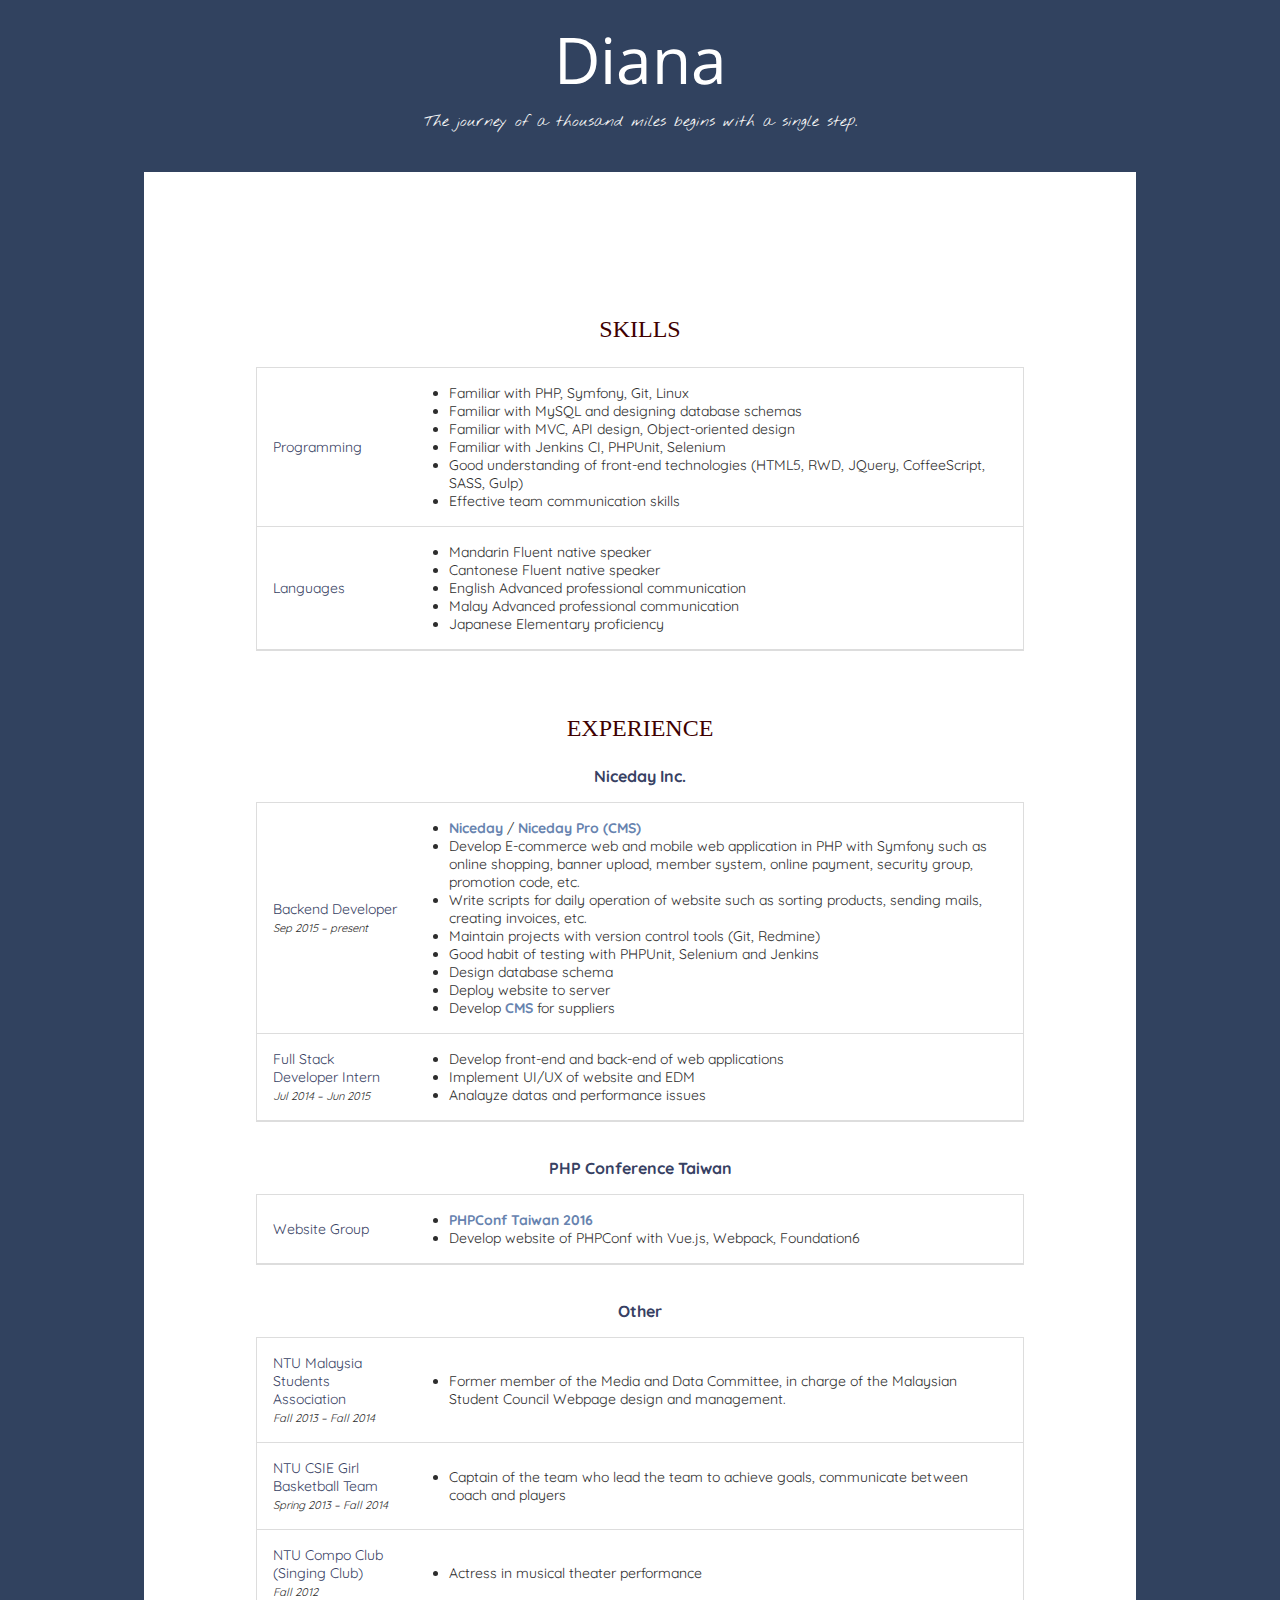
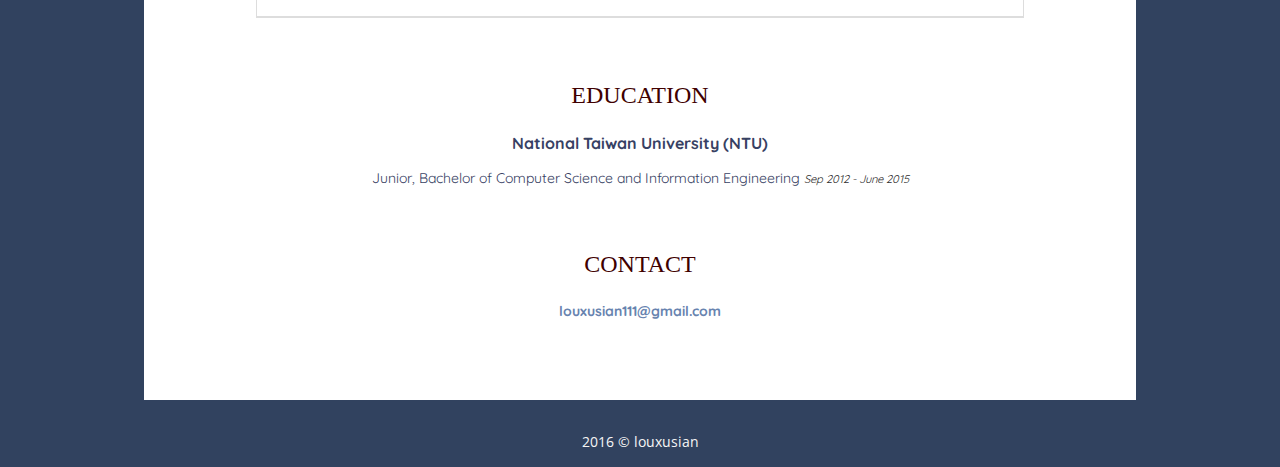
==== about/index.html @ 59efb2ef "Site updated: 2016-07-27 15:39:29" ====
<!DOCTYPE html>
<html>
<head>
  <meta charset="utf-8">
  
  <title>louxusian</title>
  <meta name="viewport" content="width=device-width, initial-scale=1, maximum-scale=1">
  <meta property="og:type" content="website">
<meta property="og:title" content="louxusian">
<meta property="og:url" content="http://louxusian.github.io/about/index.html">
<meta property="og:site_name" content="louxusian">
<meta property="og:updated_time" content="2016-07-18T09:10:43.000Z">
<meta name="twitter:card" content="summary">
<meta name="twitter:title" content="louxusian">
  
    <link rel="alternate" href="/atom.xml" title="louxusian" type="application/atom+xml">
  
  
    <link rel="icon" href="/favicon.png">
  
  
    <link href="//fonts.googleapis.com/css?family=Source+Code+Pro|Quicksand" rel="stylesheet" type="text/css">
  
  <link rel="stylesheet" href="/css/style.css">
  

</head>

<body>
    
        <div id="about">
    <link href="https://fonts.googleapis.com/css?family=Open+Sans+Condensed:300|Quicksand|Nothing+You+Could+Do" rel="stylesheet" type="text/css">
    <div class="header"><a href="/">Diana</a> <span>The journey of a thousand miles begins with a single step.</span></div>
    <div class="content">
        <div class="brief block">
    <div class="title"></div>
    <div class="content">
        <!--<p>-->
            <!--Hi I'm Diana, a web developer with 2 years <br/>experience of developing web application including back-end, front-end, and mobile web.-->
        <!--</p>-->
    </div>
</div>
        <div class="skills block">
    <div class="title">SKILLS</div>
    <div class="content">
        <table>
            <tbody>
            <tr>
                <td class="small-title">Programming</td>
                <td>
                    <ul>
                        <li>Familiar with PHP, Symfony, Git, Linux</li>
                        <li>Familiar with MySQL and designing database schemas</li>
                        <li>Familiar with MVC, API design, Object-oriented design</li>
                        <li>Familiar with Jenkins CI, PHPUnit, Selenium</li>
                        <li>Good understanding of front-end technologies (HTML5, RWD, JQuery, CoffeeScript, SASS, Gulp)</li>
                        <li>Effective team communication skills</li>
                    </ul>
                </td>
            </tr>
            <tr>
                <td class="small-title">Languages</td>
                <td>
                    <ul>
                        <li>Mandarin Fluent native speaker</li>
                        <li>Cantonese Fluent native speaker</li>
                        <li>English Advanced professional communication</li>
                        <li>Malay Advanced professional communication</li>
                        <li>Japanese Elementary proficiency</li>
                    </ul>
                </td>
            </tr>
            </tbody>
        </table>
    </div>
</div>
        <div class="experience block">
    <div class="title">EXPERIENCE</div>
    <div class="content">
        <h3>Niceday Inc.</h3>
        <table>
            <tbody>
            <tr>
                <td class="small-title">Backend Developer <span class="date">Sep 2015 – present</span></td>
                <td>
                    <ul>
                        <li><a href="https://play.niceday.tw" target="_blank">Niceday</a> / <a href="https://cms.niceday.tw" target="_blank">Niceday Pro (CMS)</a></li>
                        <li>Develop E-commerce web and mobile web application in PHP with Symfony such as online shopping, banner upload, member system, online payment, security group, promotion code, etc.</li>
                        <li>Write scripts for daily operation of website such as sorting products, sending mails, creating invoices, etc.</li>
                        <li>Maintain projects with version control tools (Git, Redmine)</li>
                        <li>Good habit of testing with PHPUnit, Selenium and Jenkins</li>
                        <li>Design database schema</li>
                        <li>Deploy website to server</li>
                        <li>Develop <a href="https://cms.niceday.tw" target="_blank">CMS</a> for suppliers</li>
                    </ul>
                </td>
            </tr>
            <tr>
                <td class="small-title">Full Stack Developer Intern <span class="date">Jul 2014 – Jun 2015</span></td>
                <td>
                    <ul>
                        <li>Develop front-end and back-end of web applications</li>
                        <li>Implement UI/UX of website and EDM</li>
                        <li>Analayze datas and performance issues</li>
                    </ul>
                </td>
            </tr>
            </tbody>
        </table>
        <br/><br/>

        <h3>PHP Conference Taiwan</h3>
        <table>
            <tbody>
            <tr>
                <td class="small-title">Website Group</td>
                <td>
                    <ul>
                        <li><a href="http://http://2016.phpconf.tw/" target="_blank">PHPConf Taiwan 2016</a></li>
                        <li>Develop website of PHPConf with Vue.js, Webpack, Foundation6</li>
                    </ul>
                </td>
            </tr>
            </tbody>
        </table>
        <br/><br/>

        <h3>Other</h3>
        <table>
            <tbody>
            <tr>
                <td class="small-title">NTU Malaysia Students Association <br/><span class="date">Fall 2013 – Fall 2014</span></td>
                <td>
                    <ul>
                        <li>Former member of the Media and Data Committee, in charge of the Malaysian Student Council Webpage design and management.</li>
                    </ul>
                </td>
            </tr>
            <tr>
                <td class="small-title">NTU CSIE Girl Basketball Team <br/><span class="date">Spring 2013 – Fall 2014</span></td>
                <td>
                    <ul>
                        <li>Captain of the team who lead the team to achieve goals, communicate between coach and players</li>
                    </ul>
                </td>
            </tr>
            <tr>
                <td class="small-title">NTU Compo Club (Singing Club) <br/><span class="date">Fall 2012</span></td>
                <td>
                    <ul>
                        <li>Actress in musical theater performance</li>
                    </ul>
                </td>
            </tr>
            </tbody>
        </table>

    </div>
</div>
        <div class="education block">
    <div class="title">EDUCATION</div>
    <div class="content">
        <h3>National Taiwan University (NTU)</h3>
        <p>Junior, Bachelor of Computer Science and Information Engineering <span class="date">Sep 2012 - June 2015</span></p>
    </div>
</div>
        <div class="contact block">
    <div class="title">CONTACT</div>
    <div class="content">
        <p>
            <a href="mailto:louxusian111@gmail.com?Subject=Hello%20Diana" target="_top">louxusian111@gmail.com</a>
            <!--/-->
            <!--<a href="https://github.com/louxusian" target="_blank">GitHub</a>-->
        </p>
    </div>
</div>
    </div>
    <div class="footer">
        <div class="copyright">2016 © louxusian</div>
    </div>
</div>
    
</body>
</html>
---- css/style.css ----
body {
  width: 100%;
}
body:before,
body:after {
  content: "";
  display: table;
}
body:after {
  clear: both;
}
html,
body,
div,
span,
applet,
object,
iframe,
h1,
h2,
h3,
h4,
h5,
h6,
p,
blockquote,
pre,
a,
abbr,
acronym,
address,
big,
cite,
code,
del,
dfn,
em,
img,
ins,
kbd,
q,
s,
samp,
small,
strike,
strong,
sub,
sup,
tt,
var,
dl,
dt,
dd,
ol,
ul,
li,
fieldset,
form,
label,
legend,
table,
caption,
tbody,
tfoot,
thead,
tr,
th,
td {
  margin: 0;
  padding: 0;
  border: 0;
  outline: 0;
  font-weight: inherit;
  font-style: inherit;
  font-family: inherit;
  font-size: 100%;
  vertical-align: baseline;
}
body {
  line-height: 1;
  color: #000;
  background: #fff;
}
ol,
ul {
  list-style: none;
}
table {
  border-collapse: separate;
  border-spacing: 0;
  vertical-align: middle;
}
caption,
th,
td {
  text-align: left;
  font-weight: normal;
  vertical-align: middle;
}
a img {
  border: none;
}
input,
button {
  margin: 0;
  padding: 0;
}
input::-moz-focus-inner,
button::-moz-focus-inner {
  border: 0;
  padding: 0;
}
@font-face {
  font-family: FontAwesome;
  font-style: normal;
  font-weight: normal;
  src: url("fonts/fontawesome-webfont.eot?v=#4.0.3");
  src: url("fonts/fontawesome-webfont.eot?#iefix&v=#4.0.3") format("embedded-opentype"), url("fonts/fontawesome-webfont.woff?v=#4.0.3") format("woff"), url("fonts/fontawesome-webfont.ttf?v=#4.0.3") format("truetype"), url("fonts/fontawesome-webfont.svg#fontawesomeregular?v=#4.0.3") format("svg");
}
html,
body,
#container {
  height: 100%;
}
body {
  background: #fbfbfb;
  font: 14px "Quicksand", "Helvetica Neue", Helvetica, Arial, sans-serif;
  -webkit-text-size-adjust: 100%;
}
.outer {
  max-width: 550px;
  margin: 0 auto;
  padding: 0 20px;
}
.outer:before,
.outer:after {
  content: "";
  display: table;
}
.outer:after {
  clear: both;
}
.inner {
  display: inline;
  float: left;
  width: 97.77777777777777%;
  margin: 0 1.111111111111111%;
}
.left,
.alignleft {
  float: left;
}
.right,
.alignright {
  float: right;
}
.clear {
  clear: both;
}
#container {
  position: relative;
}
.mobile-nav-on {
  overflow: hidden;
}
#wrap {
  height: 100%;
  width: 100%;
  position: absolute;
  top: 0;
  left: 0;
  -webkit-transition: 0.2s ease-out;
  -moz-transition: 0.2s ease-out;
  -ms-transition: 0.2s ease-out;
  transition: 0.2s ease-out;
  z-index: 1;
  background: #fbfbfb;
}
.mobile-nav-on #wrap {
  left: 280px;
}
.article-date,
.article-category-link,
.archive-year {
  text-decoration: none;
  text-transform: uppercase;
  letter-spacing: 2px;
  color: #999;
  margin-bottom: 1em;
  margin-left: 5px;
  line-height: 1em;
  text-shadow: 0 1px #fff;
  font-weight: bold;
}
.article-inner,
.archive-article-inner {
  background: #fff;
  border: 1px solid #ddd;
  -webkit-border-radius: 3px;
  border-radius: 3px;
}
.article-entry h1,
.widget h1 {
  font-size: 2em;
}
.article-entry h2,
.widget h2 {
  font-size: 1.5em;
}
.article-entry h3,
.widget h3 {
  font-size: 1.3em;
}
.article-entry h4,
.widget h4 {
  font-size: 1.2em;
}
.article-entry h5,
.widget h5 {
  font-size: 1em;
}
.article-entry h6,
.widget h6 {
  font-size: 0.8em;
  color: #999;
}
.article-entry hr,
.widget hr {
  border: 1px dashed #ddd;
}
.article-entry strong,
.widget strong {
  font-weight: bold;
}
.article-entry em,
.widget em,
.article-entry cite,
.widget cite {
  font-style: italic;
}
.article-entry sup,
.widget sup,
.article-entry sub,
.widget sub {
  font-size: 0.75em;
  line-height: 0;
  position: relative;
  vertical-align: baseline;
}
.article-entry sup,
.widget sup {
  top: -0.5em;
}
.article-entry sub,
.widget sub {
  bottom: -0.2em;
}
.article-entry small,
.widget small {
  font-size: 0.85em;
}
.article-entry acronym,
.widget acronym,
.article-entry abbr,
.widget abbr {
  border-bottom: 1px dotted;
}
.article-entry ul,
.widget ul,
.article-entry ol,
.widget ol,
.article-entry dl,
.widget dl {
  margin: 0 20px;
  line-height: 1.6em;
}
.article-entry ul ul,
.widget ul ul,
.article-entry ol ul,
.widget ol ul,
.article-entry ul ol,
.widget ul ol,
.article-entry ol ol,
.widget ol ol {
  margin-top: 0;
  margin-bottom: 0;
}
.article-entry ul,
.widget ul {
  list-style: disc;
}
.article-entry ol,
.widget ol {
  list-style: decimal;
}
.article-entry dt,
.widget dt {
  font-weight: bold;
}
#header {
  height: 300px;
  position: relative;
  border-bottom: 1px solid #ddd;
}
#header:before,
#header:after {
  content: "";
  position: absolute;
  left: 0;
  right: 0;
  height: 40px;
}
#header:before {
  top: 0;
  background: -webkit-linear-gradient(rgba(0,0,0,0.2), transparent);
  background: -moz-linear-gradient(rgba(0,0,0,0.2), transparent);
  background: -ms-linear-gradient(rgba(0,0,0,0.2), transparent);
  background: linear-gradient(rgba(0,0,0,0.2), transparent);
}
#header:after {
  bottom: 0;
  background: -webkit-linear-gradient(transparent, rgba(0,0,0,0.2));
  background: -moz-linear-gradient(transparent, rgba(0,0,0,0.2));
  background: -ms-linear-gradient(transparent, rgba(0,0,0,0.2));
  background: linear-gradient(transparent, rgba(0,0,0,0.2));
}
#header-outer {
  max-width: 100%;
  height: 100%;
  position: relative;
}
#header-inner {
  position: relative;
  overflow: hidden;
}
#banner {
  position: absolute;
  top: 0;
  left: 0;
  width: 100%;
  height: 100%;
  background: url("images/banner.jpg") center #000;
  -webkit-background-size: cover;
  -moz-background-size: cover;
  background-size: cover;
  z-index: -1;
  opacity: 0.8;
}
#header-title {
  text-align: center;
  height: 30px;
  position: absolute;
  top: 50%;
  left: 0;
  margin-top: -15px;
}
#logo,
#subtitle {
  text-decoration: none;
  color: #fff;
  font-weight: 300;
  text-shadow: 0 1px 4px rgba(0,0,0,0.3);
}
#logo {
  font-size: 30px;
  line-height: 15px;
  letter-spacing: 14px;
  font-weight: 100;
}
#subtitle {
  font-size: 16px;
  line-height: 16px;
  letter-spacing: 1px;
}
#subtitle-wrap {
  margin-top: 16px;
}
#main-nav {
  float: left;
  margin-left: -15px;
}
.nav-icon,
.main-nav-link {
  float: left;
  color: #fff;
  opacity: 0.6;
  text-decoration: none;
  text-shadow: 0 1px rgba(0,0,0,0.2);
  -webkit-transition: opacity 0.2s;
  -moz-transition: opacity 0.2s;
  -ms-transition: opacity 0.2s;
  transition: opacity 0.2s;
  display: block;
  padding: 20px 15px;
}
.nav-icon:hover,
.main-nav-link:hover {
  opacity: 1;
}
.nav-icon {
  font-family: FontAwesome;
  text-align: center;
  font-size: 14px;
  width: 14px;
  height: 14px;
  padding: 20px 15px;
  position: relative;
  cursor: pointer;
}
.main-nav-link {
  font-weight: 300;
  letter-spacing: 1px;
}
@media screen and (max-width: 479px) {
  .main-nav-link {
    display: none;
  }
}
#main-nav-toggle {
  display: none;
}
#main-nav-toggle:before {
  content: "\f0c9";
}
@media screen and (max-width: 479px) {
  #main-nav-toggle {
    display: block;
  }
}
#sub-nav {
  float: right;
  margin-right: -15px;
}
#nav-rss-link:before {
  content: "\f09e";
}
#nav-search-btn:before {
  content: "\f002";
}
#search-form-wrap {
  position: absolute;
  top: 15px;
  width: 150px;
  height: 30px;
  right: -150px;
  opacity: 0;
  -webkit-transition: 0.2s ease-out;
  -moz-transition: 0.2s ease-out;
  -ms-transition: 0.2s ease-out;
  transition: 0.2s ease-out;
}
#search-form-wrap.on {
  opacity: 1;
  right: 0;
}
@media screen and (max-width: 479px) {
  #search-form-wrap {
    width: 100%;
    right: -100%;
  }
}
.search-form {
  position: absolute;
  top: 0;
  left: 0;
  right: 0;
  background: #fff;
  padding: 5px 15px;
  -webkit-border-radius: 15px;
  border-radius: 15px;
  -webkit-box-shadow: 0 0 10px rgba(0,0,0,0.3);
  box-shadow: 0 0 10px rgba(0,0,0,0.3);
}
.search-form-input {
  border: none;
  background: none;
  color: #555;
  width: 100%;
  font: 13px "Quicksand", "Helvetica Neue", Helvetica, Arial, sans-serif;
  outline: none;
}
.search-form-input::-webkit-search-results-decoration,
.search-form-input::-webkit-search-cancel-button {
  -webkit-appearance: none;
}
.search-form-submit {
  position: absolute;
  top: 50%;
  right: 10px;
  margin-top: -7px;
  font: 13px FontAwesome;
  border: none;
  background: none;
  color: #bbb;
  cursor: pointer;
}
.search-form-submit:hover,
.search-form-submit:focus {
  color: #777;
}
.article {
  margin: 50px 0;
}
.article-inner {
  overflow: hidden;
}
.article-meta:before,
.article-meta:after {
  content: "";
  display: table;
}
.article-meta:after {
  clear: both;
}
.article-date {
  float: left;
}
.article-category {
  float: left;
  line-height: 1em;
  color: #ccc;
  text-shadow: 0 1px #fff;
  margin-left: 8px;
}
.article-category:before {
  content: "\2022";
}
.article-category-link {
  margin: 0 12px 1em;
}
.article-header {
  padding: 20px 20px 0;
}
.article-title {
  text-decoration: none;
  font-size: 2em;
  font-weight: bold;
  color: #555;
  line-height: 1.1em;
  -webkit-transition: color 0.2s;
  -moz-transition: color 0.2s;
  -ms-transition: color 0.2s;
  transition: color 0.2s;
}
a.article-title:hover {
  color: #81b7cc;
}
.article-entry {
  color: #555;
  padding: 0 20px;
}
.article-entry:before,
.article-entry:after {
  content: "";
  display: table;
}
.article-entry:after {
  clear: both;
}
.article-entry p,
.article-entry table {
  line-height: 1.6em;
  margin: 1.6em 0;
}
.article-entry h1,
.article-entry h2,
.article-entry h3,
.article-entry h4,
.article-entry h5,
.article-entry h6 {
  font-weight: bold;
}
.article-entry h1,
.article-entry h2,
.article-entry h3,
.article-entry h4,
.article-entry h5,
.article-entry h6 {
  line-height: 1.1em;
  margin: 1.1em 0;
}
.article-entry a {
  color: #81b7cc;
  text-decoration: none;
}
.article-entry a:hover {
  text-decoration: underline;
}
.article-entry ul,
.article-entry ol,
.article-entry dl {
  margin-top: 1.6em;
  margin-bottom: 1.6em;
}
.article-entry img,
.article-entry video {
  width: 100%;
  height: auto;
  display: block;
  margin: auto;
  padding-top: 1rem;
}
.article-entry iframe {
  border: none;
}
.article-entry table {
  width: 100%;
  border-collapse: collapse;
  border-spacing: 0;
}
.article-entry th {
  font-weight: bold;
  border-bottom: 3px solid #ddd;
  padding-bottom: 0.5em;
}
.article-entry td {
  border-bottom: 1px solid #ddd;
  padding: 10px 0;
}
.article-entry blockquote {
  font-family: Georgia, "Times New Roman", serif;
  font-size: 1.4em;
  margin: 1.6em 20px;
  text-align: center;
}
.article-entry blockquote footer {
  font-size: 14px;
  margin: 1.6em 0;
  font-family: "Quicksand", "Helvetica Neue", Helvetica, Arial, sans-serif;
}
.article-entry blockquote footer cite:before {
  content: "—";
  padding: 0 0.5em;
}
.article-entry .pullquote {
  text-align: left;
  width: 45%;
  margin: 0;
}
.article-entry .pullquote.left {
  margin-left: 0.5em;
  margin-right: 1em;
}
.article-entry .pullquote.right {
  margin-right: 0.5em;
  margin-left: 1em;
}
.article-entry .caption {
  color: #999;
  display: block;
  font-size: 0.9em;
  margin-top: 0.5em;
  position: relative;
  text-align: center;
}
.article-entry .video-container {
  position: relative;
  padding-top: 56.25%;
  height: 0;
  overflow: hidden;
}
.article-entry .video-container iframe,
.article-entry .video-container object,
.article-entry .video-container embed {
  position: absolute;
  top: 0;
  left: 0;
  width: 100%;
  height: 100%;
  margin-top: 0;
}
.article-more-link a {
  font-size: 0.8em;
  display: inline-block;
  line-height: 1em;
  padding: 4px 8px;
  -webkit-border-radius: 15px;
  border-radius: 15px;
  background: #fbfbfb;
  color: #999;
  text-shadow: 0 1px #fff;
  text-decoration: none;
}
.article-more-link a:hover {
  background: #81b7cc;
  color: #fff;
  text-decoration: none;
  text-shadow: 0 1px #529cb9;
}
.article-footer {
  font-size: 0.85em;
  line-height: 1.6em;
  border-top: 1px solid #ddd;
  padding-top: 1.6em;
  margin: 0 20px 20px;
}
.article-footer:before,
.article-footer:after {
  content: "";
  display: table;
}
.article-footer:after {
  clear: both;
}
.article-footer a {
  color: #999;
  text-decoration: none;
}
.article-footer a:hover {
  color: #555;
}
.article-tag-list-item {
  float: left;
  margin-right: 10px;
}
.article-tag-list-link:before {
  content: "#";
}
.article-comment-link {
  float: right;
}
.article-comment-link:before {
  content: "\f075";
  font-family: FontAwesome;
  padding-right: 8px;
}
.article-share-link {
  cursor: pointer;
  float: right;
  margin-left: 20px;
}
.article-share-link:before {
  content: "\f064";
  font-family: FontAwesome;
  padding-right: 6px;
}
#article-nav {
  position: relative;
}
#article-nav:before,
#article-nav:after {
  content: "";
  display: table;
}
#article-nav:after {
  clear: both;
}
@media screen and (min-width: 768px) {
  #article-nav {
    margin: 50px 0;
  }
  #article-nav:before {
    width: 8px;
    height: 8px;
    position: absolute;
    top: 50%;
    left: 50%;
    margin-top: -4px;
    margin-left: -4px;
    content: "";
    -webkit-border-radius: 50%;
    border-radius: 50%;
    background: #ddd;
    -webkit-box-shadow: 0 1px 2px #fff;
    box-shadow: 0 1px 2px #fff;
  }
}
.article-nav-link-wrap {
  text-decoration: none;
  text-shadow: 0 1px #fff;
  color: #999;
  -webkit-box-sizing: border-box;
  -moz-box-sizing: border-box;
  box-sizing: border-box;
  margin-top: 50px;
  text-align: center;
  display: block;
}
.article-nav-link-wrap:hover {
  color: #555;
}
@media screen and (min-width: 768px) {
  .article-nav-link-wrap {
    width: 50%;
    margin-top: 0;
  }
}
@media screen and (min-width: 768px) {
  #article-nav-newer {
    float: left;
    text-align: right;
    padding-right: 20px;
  }
}
@media screen and (min-width: 768px) {
  #article-nav-older {
    float: right;
    text-align: left;
    padding-left: 20px;
  }
}
.article-nav-caption {
  text-transform: uppercase;
  letter-spacing: 2px;
  color: #ddd;
  line-height: 1em;
  font-weight: bold;
}
#article-nav-newer .article-nav-caption {
  margin-right: -2px;
}
.article-nav-title {
  font-size: 0.85em;
  line-height: 1.6em;
  margin-top: 0.5em;
}
.article-share-box {
  position: absolute;
  display: none;
  background: #fff;
  -webkit-box-shadow: 1px 2px 10px rgba(0,0,0,0.2);
  box-shadow: 1px 2px 10px rgba(0,0,0,0.2);
  -webkit-border-radius: 3px;
  border-radius: 3px;
  margin-left: -145px;
  overflow: hidden;
  z-index: 1;
}
.article-share-box.on {
  display: block;
}
.article-share-input {
  width: 100%;
  background: none;
  -webkit-box-sizing: border-box;
  -moz-box-sizing: border-box;
  box-sizing: border-box;
  font: 14px "Quicksand", "Helvetica Neue", Helvetica, Arial, sans-serif;
  padding: 0 15px;
  color: #555;
  outline: none;
  border: 1px solid #ddd;
  -webkit-border-radius: 3px 3px 0 0;
  border-radius: 3px 3px 0 0;
  height: 36px;
  line-height: 36px;
}
.article-share-links {
  background: #fbfbfb;
}
.article-share-links:before,
.article-share-links:after {
  content: "";
  display: table;
}
.article-share-links:after {
  clear: both;
}
.article-share-twitter,
.article-share-facebook,
.article-share-pinterest,
.article-share-google {
  width: 50px;
  height: 36px;
  display: block;
  float: left;
  position: relative;
  color: #999;
  text-shadow: 0 1px #fff;
}
.article-share-twitter:before,
.article-share-facebook:before,
.article-share-pinterest:before,
.article-share-google:before {
  font-size: 20px;
  font-family: FontAwesome;
  width: 20px;
  height: 20px;
  position: absolute;
  top: 50%;
  left: 50%;
  margin-top: -10px;
  margin-left: -10px;
  text-align: center;
}
.article-share-twitter:hover,
.article-share-facebook:hover,
.article-share-pinterest:hover,
.article-share-google:hover {
  color: #fff;
}
.article-share-twitter:before {
  content: "\f099";
}
.article-share-twitter:hover {
  background: #00aced;
  text-shadow: 0 1px #008abe;
}
.article-share-facebook:before {
  content: "\f09a";
}
.article-share-facebook:hover {
  background: #3b5998;
  text-shadow: 0 1px #2f477a;
}
.article-share-pinterest:before {
  content: "\f0d2";
}
.article-share-pinterest:hover {
  background: #cb2027;
  text-shadow: 0 1px #a21a1f;
}
.article-share-google:before {
  content: "\f0d5";
}
.article-share-google:hover {
  background: #dd4b39;
  text-shadow: 0 1px #be3221;
}
.article-gallery {
  background: #000;
  position: relative;
}
.article-gallery-photos {
  position: relative;
  overflow: hidden;
}
.article-gallery-img {
  display: none;
  max-width: 100%;
}
.article-gallery-img:first-child {
  display: block;
}
.article-gallery-img.loaded {
  position: absolute;
  display: block;
}
.article-gallery-img img {
  display: block;
  max-width: 100%;
  margin: 0 auto;
}
#comments {
  background: #fff;
  -webkit-box-shadow: 1px 2px 3px #ddd;
  box-shadow: 1px 2px 3px #ddd;
  padding: 20px;
  border: 1px solid #ddd;
  -webkit-border-radius: 3px;
  border-radius: 3px;
  margin: 50px 0;
}
#comments a {
  color: #81b7cc;
}
.archives-wrap {
  margin: 50px 0;
}
.archives:before,
.archives:after {
  content: "";
  display: table;
}
.archives:after {
  clear: both;
}
.archive-year-wrap {
  margin-bottom: 1em;
}
.archives {
  -webkit-column-gap: 10px;
  -moz-column-gap: 10px;
  column-gap: 10px;
}
@media screen and (min-width: 480px) and (max-width: 767px) {
  .archives {
    -webkit-column-count: 2;
    -moz-column-count: 2;
    column-count: 2;
  }
}
@media screen and (min-width: 768px) {
  .archives {
    -webkit-column-count: 3;
    -moz-column-count: 3;
    column-count: 3;
  }
}
.archive-article {
  -webkit-column-break-inside: avoid;
  page-break-inside: avoid;
  overflow: hidden;
  break-inside: avoid-column;
}
.archive-article-inner {
  padding: 10px;
  margin-bottom: 15px;
}
.archive-article-title {
  text-decoration: none;
  font-weight: 300;
  color: #555;
  -webkit-transition: color 0.2s;
  -moz-transition: color 0.2s;
  -ms-transition: color 0.2s;
  transition: color 0.2s;
  line-height: 1.6em;
}
.archive-article-title:hover {
  color: #81b7cc;
}
.archive-article-footer {
  margin-top: 1em;
}
.archive-article-date {
  color: #999;
  text-decoration: none;
  font-size: 0.85em;
  line-height: 1em;
  margin-bottom: 0.5em;
  display: block;
}
#page-nav {
  margin: 50px auto;
  background: #fff;
  -webkit-box-shadow: 1px 2px 3px #ddd;
  box-shadow: 1px 2px 3px #ddd;
  border: 1px solid #ddd;
  -webkit-border-radius: 3px;
  border-radius: 3px;
  text-align: center;
  color: #999;
  overflow: hidden;
}
#page-nav:before,
#page-nav:after {
  content: "";
  display: table;
}
#page-nav:after {
  clear: both;
}
#page-nav a,
#page-nav span {
  padding: 10px 20px;
  line-height: 1;
  height: 2ex;
}
#page-nav a {
  color: #999;
  text-decoration: none;
}
#page-nav a:hover {
  background: #999;
  color: #fff;
}
#page-nav .prev {
  float: left;
}
#page-nav .next {
  float: right;
}
#page-nav .page-number {
  display: inline-block;
}
@media screen and (max-width: 479px) {
  #page-nav .page-number {
    display: none;
  }
}
#page-nav .current {
  color: #555;
  font-weight: bold;
}
#page-nav .space {
  color: #ddd;
}
#footer {
  background: #374458;
  padding: 50px 0;
  border-top: 1px solid #ddd;
  color: #999;
}
#footer a {
  color: #81b7cc;
  text-decoration: none;
}
#footer a:hover {
  text-decoration: underline;
}
#footer-info {
  line-height: 1.6em;
  font-size: 0.85em;
}
.article-entry pre,
.article-entry .highlight {
  background: #fff;
  margin: 0 -20px;
  padding: 15px 20px;
  border-style: solid;
  border-color: #ddd;
  border-width: 1px 0;
  overflow: auto;
  color: #ccc;
  line-height: 22.400000000000002px;
}
.article-entry .highlight .gutter pre,
.article-entry .gist .gist-file .gist-data .line-numbers {
  color: #666;
  font-size: 0.85em;
}
.article-entry pre,
.article-entry code {
  font-family: "Source Code Pro", Consolas, Monaco, Menlo, Consolas, monospace;
}
.article-entry code {
  background: #fbfbfb;
  text-shadow: 0 1px #fff;
  padding: 0 0.3em;
}
.article-entry pre code {
  background: none;
  text-shadow: none;
  padding: 0;
}
.article-entry .highlight pre {
  border: none;
  margin: 0;
  padding: 0;
}
.article-entry .highlight table {
  margin: 0;
  width: auto;
}
.article-entry .highlight td {
  border: none;
  padding: 0;
}
.article-entry .highlight figcaption {
  font-size: 0.85em;
  color: #999;
  line-height: 1em;
  margin-bottom: 1em;
}
.article-entry .highlight figcaption:before,
.article-entry .highlight figcaption:after {
  content: "";
  display: table;
}
.article-entry .highlight figcaption:after {
  clear: both;
}
.article-entry .highlight figcaption a {
  float: right;
}
.article-entry .highlight .gutter pre {
  text-align: right;
  padding-right: 20px;
}
.article-entry .highlight .line {
  height: 22.400000000000002px;
}
.article-entry .highlight .line.marked {
  background: #515151;
}
.article-entry .gist {
  margin: 0 -20px;
  border-style: solid;
  border-color: #ddd;
  border-width: 1px 0;
  background: #fff;
  padding: 15px 20px 15px 0;
}
.article-entry .gist .gist-file {
  border: none;
  font-family: "Source Code Pro", Consolas, Monaco, Menlo, Consolas, monospace;
  margin: 0;
}
.article-entry .gist .gist-file .gist-data {
  background: none;
  border: none;
}
.article-entry .gist .gist-file .gist-data .line-numbers {
  background: none;
  border: none;
  padding: 0 20px 0 0;
}
.article-entry .gist .gist-file .gist-data .line-data {
  padding: 0 !important;
}
.article-entry .gist .gist-file .highlight {
  margin: 0;
  padding: 0;
  border: none;
}
.article-entry .gist .gist-file .gist-meta {
  background: #fff;
  color: #999;
  font: 0.85em "Quicksand", "Helvetica Neue", Helvetica, Arial, sans-serif;
  text-shadow: 0 0;
  padding: 0;
  margin-top: 1em;
  margin-left: 20px;
}
.article-entry .gist .gist-file .gist-meta a {
  color: #81b7cc;
  font-weight: normal;
}
.article-entry .gist .gist-file .gist-meta a:hover {
  text-decoration: underline;
}
pre .comment,
pre .title {
  color: #999;
}
pre .variable,
pre .attribute,
pre .tag,
pre .regexp,
pre .ruby .constant,
pre .xml .tag .title,
pre .xml .pi,
pre .xml .doctype,
pre .html .doctype,
pre .css .id,
pre .css .class,
pre .css .pseudo {
  color: #f2777a;
}
pre .number,
pre .preprocessor,
pre .built_in,
pre .literal,
pre .params,
pre .constant {
  color: #f99157;
}
pre .class,
pre .ruby .class .title,
pre .css .rules .attribute {
  color: #9c9;
}
pre .string,
pre .value,
pre .inheritance,
pre .header,
pre .ruby .symbol,
pre .xml .cdata {
  color: #9c9;
}
pre .css .hexcolor {
  color: #6cc;
}
pre .function,
pre .python .decorator,
pre .python .title,
pre .ruby .function .title,
pre .ruby .title .keyword,
pre .perl .sub,
pre .javascript .title,
pre .coffeescript .title {
  color: #69c;
}
pre .keyword,
pre .javascript .function {
  color: #c9c;
}
@media screen and (max-width: 479px) {
  #mobile-nav {
    position: absolute;
    top: 0;
    left: 0;
    width: 280px;
    height: 100%;
    background: #374458;
    border-right: 1px solid #fff;
  }
}
@media screen and (max-width: 479px) {
  .mobile-nav-link {
    display: block;
    color: #999;
    text-decoration: none;
    padding: 15px 20px;
    font-weight: bold;
  }
  .mobile-nav-link:hover {
    color: #fff;
  }
}
#about {
  text-align: center;
  background-color: #31425f;
}
#about h3 {
  font-size: 1rem;
  font-weight: bolder;
  margin-bottom: 1rem;
}
#about .header {
  padding-top: 1rem;
  font-size: 4rem;
  font-family: 'Open Sans Condensed', cursive;
}
#about .header a {
  text-decoration: none;
  color: #fff;
}
#about .header span {
  display: block;
  font-size: 1rem;
  font-family: 'Nothing You Could Do', cursive;
  padding: 0.5rem;
  color: #f5f5f5;
}
#about .content {
  padding: 1rem 1rem;
  margin: 2rem auto;
  max-width: 60rem;
  background-color: #fff;
  font-family: 'Quicksand', cursive;
}
@media screen and (max-width: 60rem) {
  #about .content {
    max-width: 45rem;
  }
}
#about .content .title {
  display: block;
  font-family: "Helvetica Neue";
  margin: 0.5rem;
  font-size: 1.5rem;
  color: #400000;
}
#about .content .block {
  margin: 3rem auto;
}
#about .content .block .content {
  margin: auto 5rem;
  color: #374163;
}
@media screen and (max-width: 60rem) {
  #about .content .block .content {
    margin: 0;
  }
}
#about .content .block .content .date {
  color: #2d2d2d;
  font-size: 0.7rem;
  font-style: italic;
  display: inline-block;
}
#about .content .block .content a {
  text-decoration: none;
  color: #6783af;
  font-weight: bolder;
}
#about .content ul {
  list-style-type: disc;
  text-align: left;
  color: #2d2d2d;
  padding-left: 1rem;
}
#about .content table {
  width: 100%;
  border: 1px solid #ddd;
}
#about .content table td {
  padding: 1rem 1rem;
  border-bottom: 1px solid #ddd;
}
@media screen and (max-width: 60rem) {
  #about .content table td {
    display: block;
  }
}
#about .content table td:first-child {
  width: 8rem;
}
@media screen and (max-width: 60rem) {
  #about .content table td:first-child {
    width: auto;
  }
}
#about .footer {
  font-family: 'Open Sans Condensed', cursive;
  text-align: center;
  width: 100%;
  color: #f5f5f5;
}
#about .copyright {
  padding-bottom: 1rem;
}
.widget-wrap {
  margin-bottom: 50px !important;
}
@media screen and (min-width: 768px) {
  .widget-wrap {
    display: inline;
    float: left;
    width: 97.77777777777777%;
    margin: 0 1.111111111111111%;
  }
}
.widget-title {
  color: #ccc;
  text-transform: uppercase;
  letter-spacing: 2px;
  margin-bottom: 0.5em;
  line-height: 1em;
  font-weight: bold;
}
.widget {
  color: #999;
}
.widget ul li,
.widget ol li {
  display: inline-block;
  zoom: 1;
  *display: inline;
  padding-right: 0.75em;
}
.widget {
  line-height: 1.6em;
  word-wrap: break-word;
  font-size: 0.9em;
}
.widget ul,
.widget ol {
  list-style: none;
  margin: 0;
}
.widget ul ul,
.widget ol ul,
.widget ul ol,
.widget ol ol {
  margin: 0 20px;
}
.widget ul ul,
.widget ol ul {
  list-style: disc;
}
.widget ul ol,
.widget ol ol {
  list-style: decimal;
}
.category-list-count,
.tag-list-count,
.archive-list-count {
  padding-left: 5px;
  color: #999;
  font-size: 0.85em;
}
.category-list-count:before,
.tag-list-count:before,
.archive-list-count:before {
  content: "(";
}
.category-list-count:after,
.tag-list-count:after,
.archive-list-count:after {
  content: ")";
}
.tagcloud a {
  margin-right: 5px;
  display: inline-block;
}
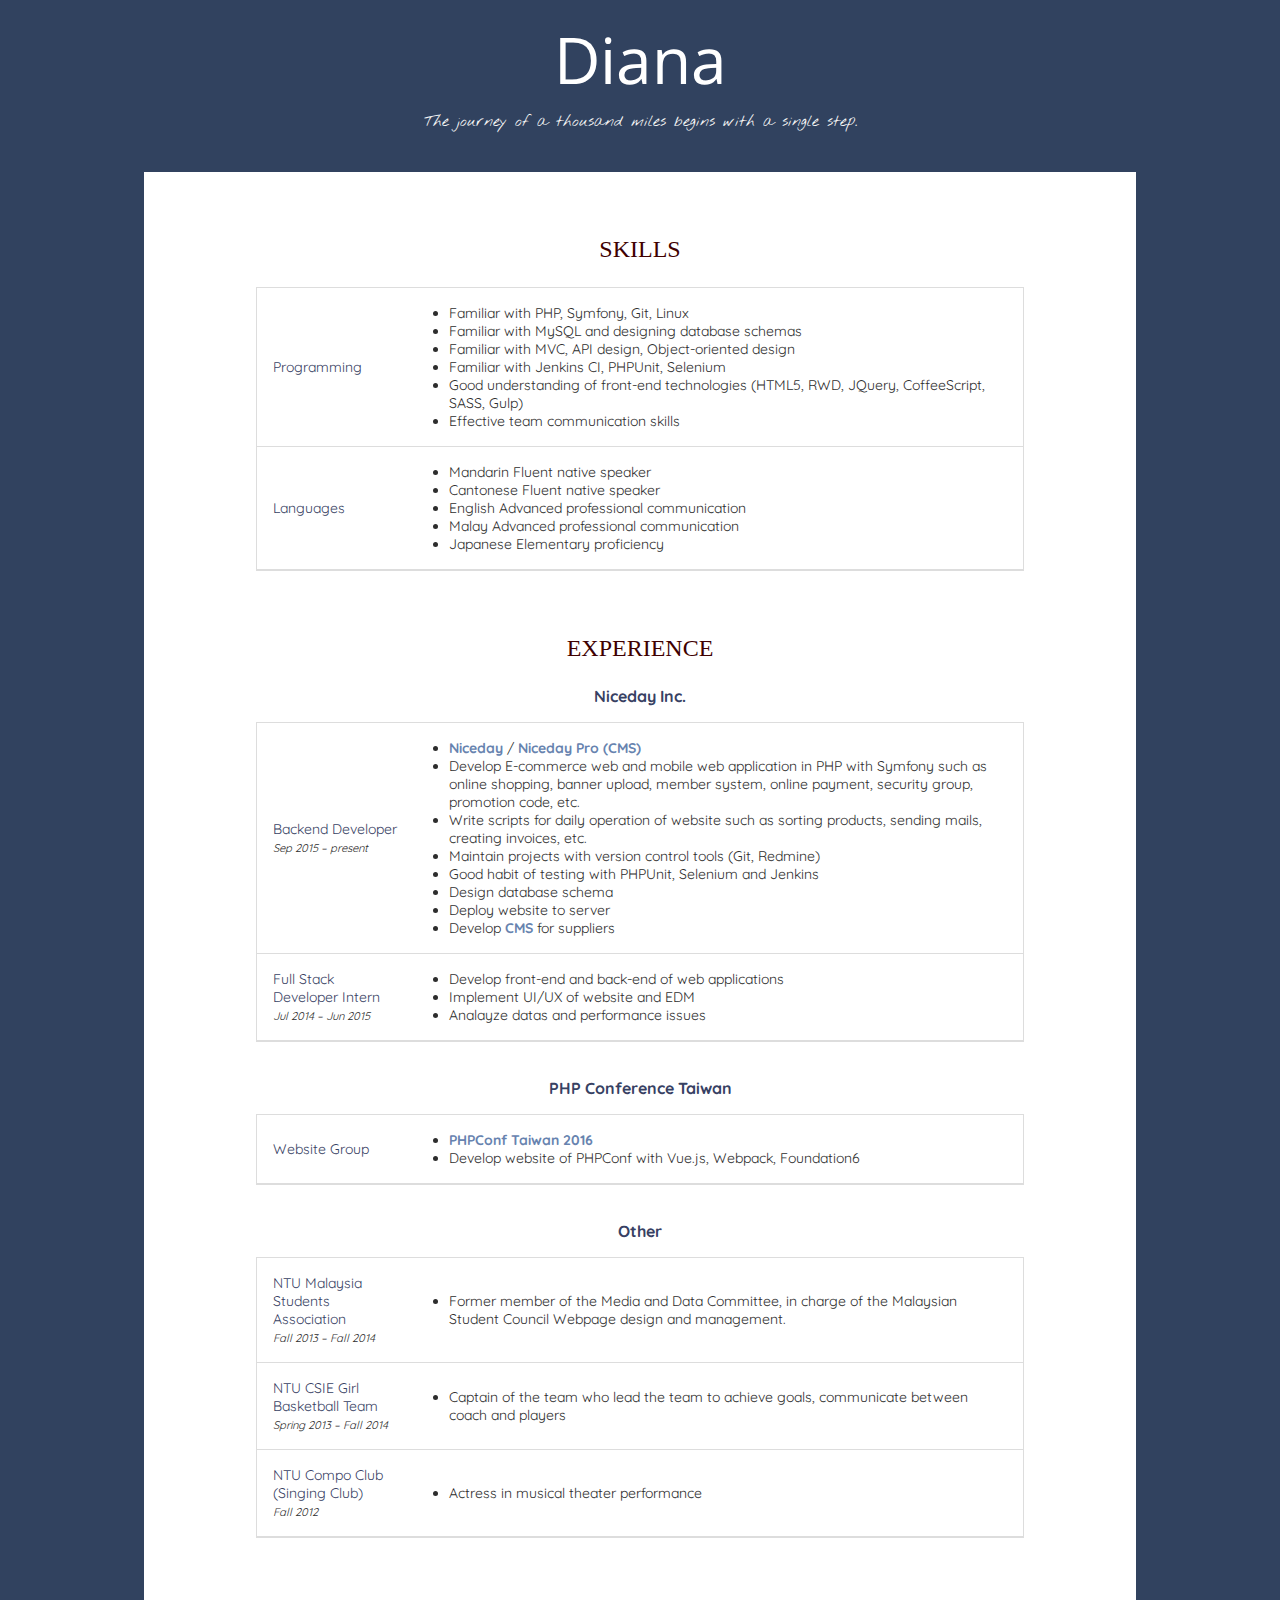
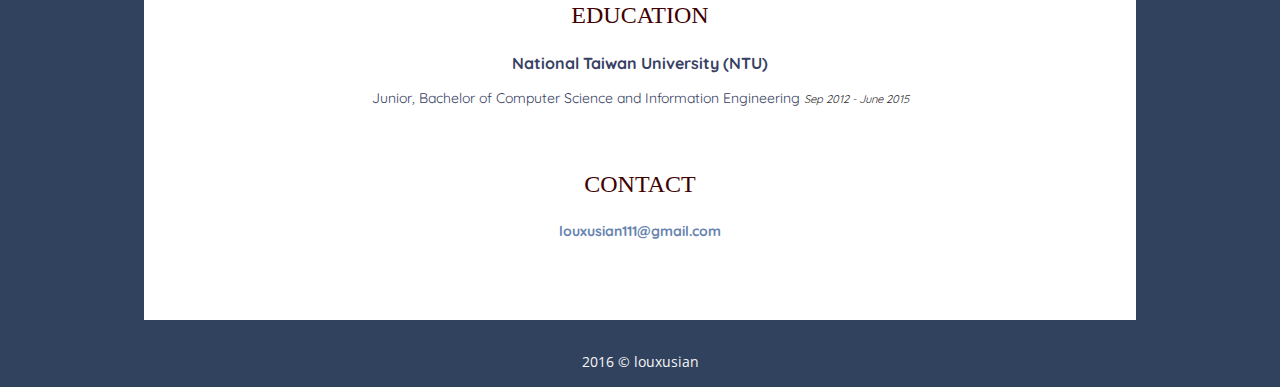
==== commit 44c33dd5: "Site updated: 2016-07-27 15:40:28" ====
--- a/about/index.html
+++ b/about/index.html
@@ -33,14 +33,14 @@
     <link href="https://fonts.googleapis.com/css?family=Open+Sans+Condensed:300|Quicksand|Nothing+You+Could+Do" rel="stylesheet" type="text/css">
     <div class="header"><a href="/">Diana</a> <span>The journey of a thousand miles begins with a single step.</span></div>
     <div class="content">
-        <div class="brief block">
+        <!--<div class="brief block">
     <div class="title"></div>
     <div class="content">
-        <!--<p>-->
-            <!--Hi I'm Diana, a web developer with 2 years <br/>experience of developing web application including back-end, front-end, and mobile web.-->
-        <!--</p>-->
+        <p>
+            Hi I'm Diana, a web developer with 2 years <br/>experience of developing web application including back-end, front-end, and mobile web.
+        </p>
     </div>
-</div>
+</div>-->
         <div class="skills block">
     <div class="title">SKILLS</div>
     <div class="content">
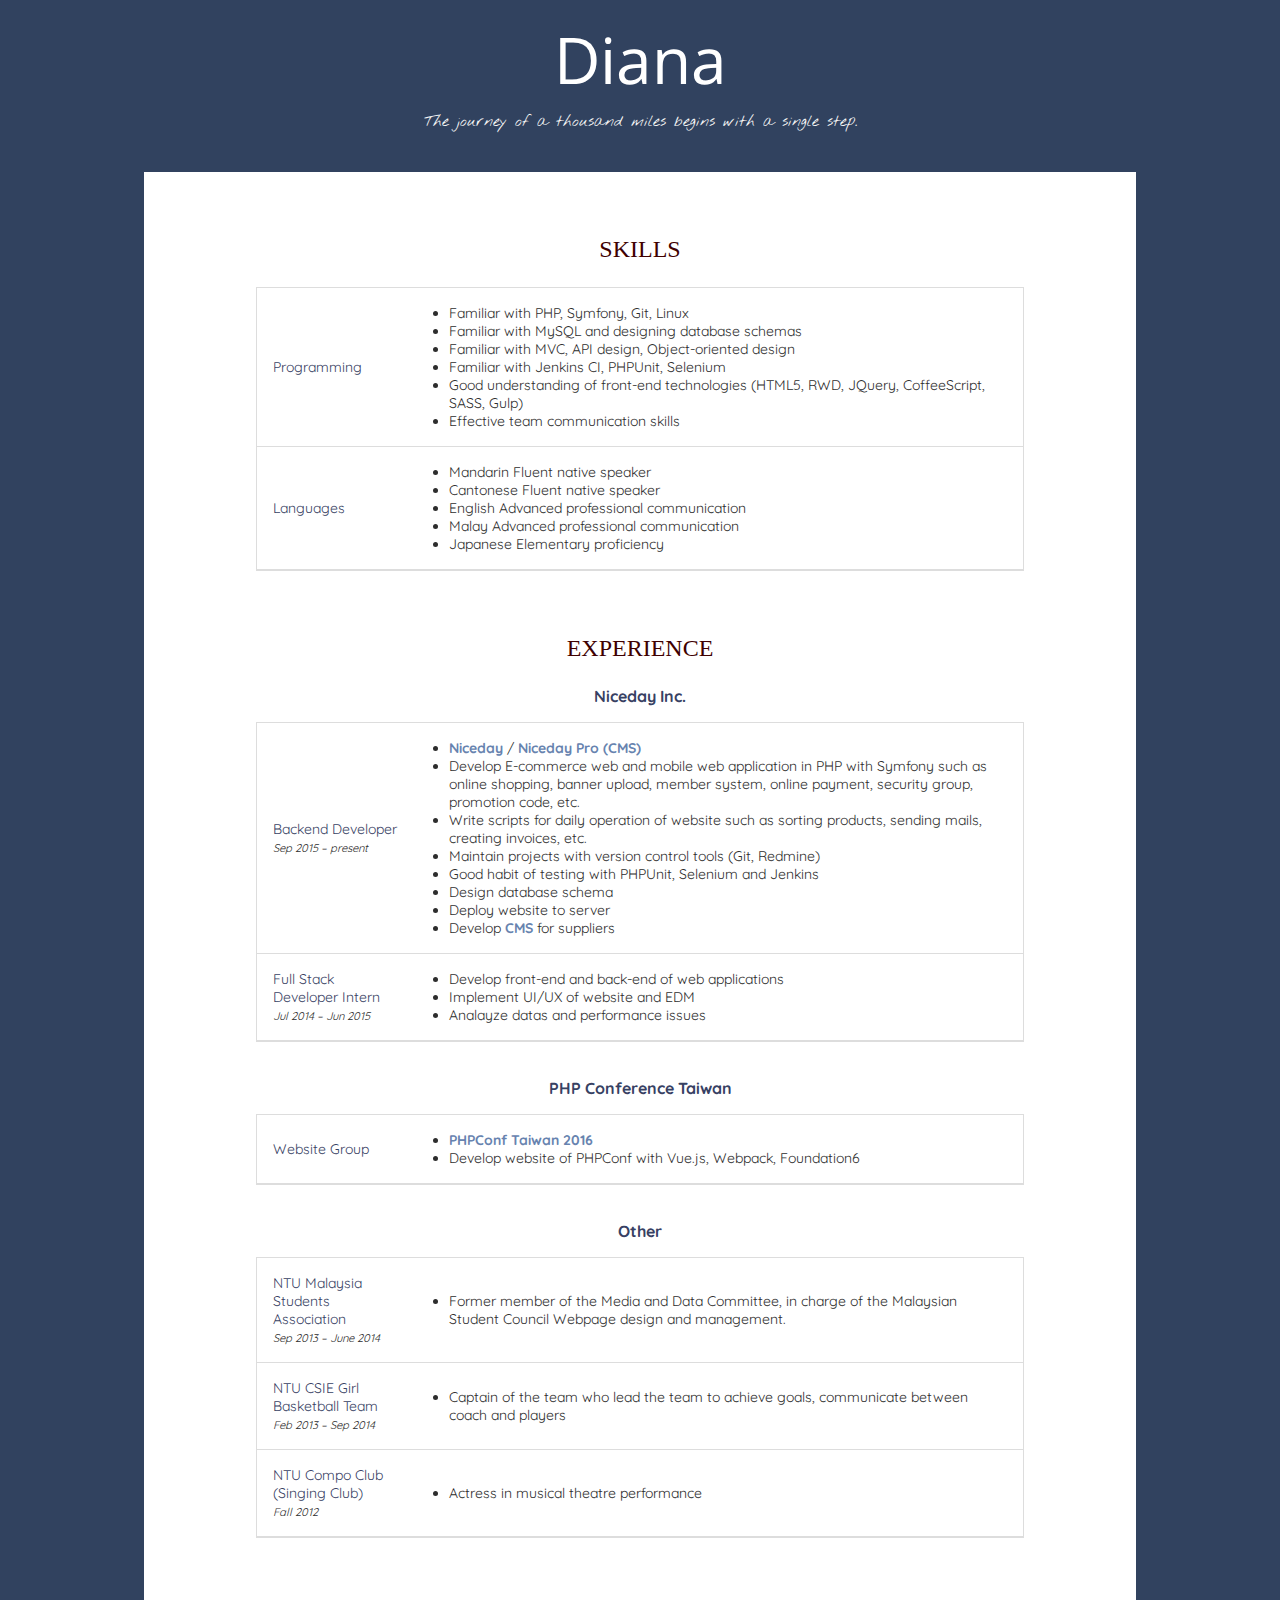
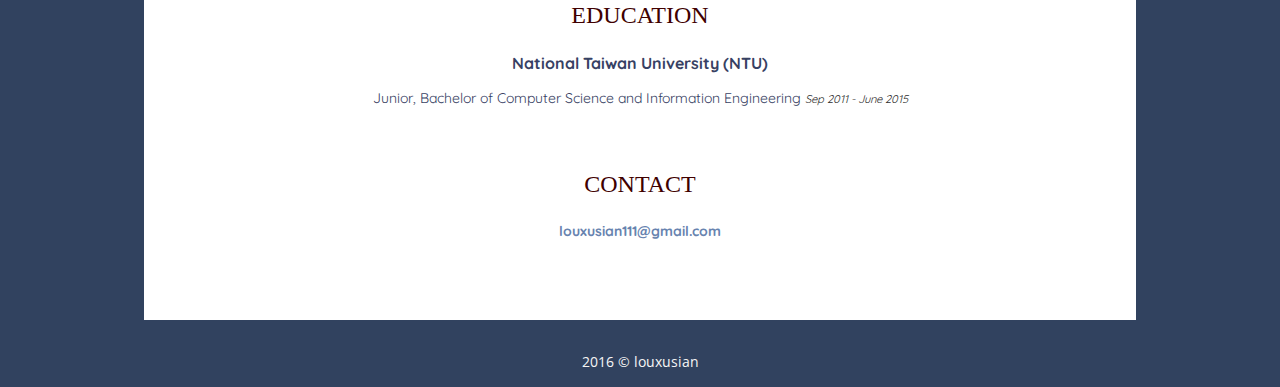
==== commit 23f91e76: "Site updated: 2016-07-27 18:40:37" ====
--- a/about/index.html
+++ b/about/index.html
@@ -94,6 +94,16 @@
                         <li>Deploy website to server</li>
                         <li>Develop <a href="https://cms.niceday.tw" target="_blank">CMS</a> for suppliers</li>
                     </ul>
+                    <!--
+                    主要負責後端功能開發：前後台功能、串接金流商、圖片上傳、會員系統、權限分組、優惠代碼等。
+                    使用 PHP 框架：Symfony
+                    撰寫 Scripts 自動跑例行程式：產品排序、寄通知信、開發票等。
+                    能夠獨立規劃 Database schema
+                    使用版本控制工具 Git, Redmine
+                    使用測試工具 Jenkins CI, PHPUnit, Selenium
+                    部署網站到伺服器
+                    -->
+
                 </td>
             </tr>
             <tr>
@@ -104,6 +114,11 @@
                         <li>Implement UI/UX of website and EDM</li>
                         <li>Analayze datas and performance issues</li>
                     </ul>
+                    <!--
+                     協助前後端功能開發
+                     網站及 EDM 切版
+                     分析數據產生報表
+                    -->
                 </td>
             </tr>
             </tbody>
@@ -120,6 +135,9 @@
                         <li><a href="http://http://2016.phpconf.tw/" target="_blank">PHPConf Taiwan 2016</a></li>
                         <li>Develop website of PHPConf with Vue.js, Webpack, Foundation6</li>
                     </ul>
+                    <!--
+                    使用新技術 Vue.js, Webpack, Foundation6 實作網站。
+                    -->
                 </td>
             </tr>
             </tbody>
@@ -130,27 +148,34 @@
         <table>
             <tbody>
             <tr>
-                <td class="small-title">NTU Malaysia Students Association <br/><span class="date">Fall 2013 – Fall 2014</span></td>
+                <td class="small-title">NTU Malaysia Students Association <br/><span class="date">Sep 2013 – June 2014</span></td>
                 <td>
                     <ul>
                         <li>Former member of the Media and Data Committee, in charge of the Malaysian Student Council Webpage design and management.</li>
                     </ul>
-                </td>
-            </tr>
-            <tr>
-                <td class="small-title">NTU CSIE Girl Basketball Team <br/><span class="date">Spring 2013 – Fall 2014</span></td>
+                    <!--
+                    資訊股，負責建立新網站及維護社團資料，成功用網站吸引贊助為社團帶來福利。
+                    -->
+                </td>
+            </tr>
+            <tr>
+                <td class="small-title">NTU CSIE Girl Basketball Team <br/><span class="date">Feb 2013 – Sep 2014</span></td>
                 <td>
                     <ul>
                         <li>Captain of the team who lead the team to achieve goals, communicate between coach and players</li>
                     </ul>
+                    <!--
+                    兩年隊長經驗，帶動球隊達到年度目標
+                    -->
                 </td>
             </tr>
             <tr>
                 <td class="small-title">NTU Compo Club (Singing Club) <br/><span class="date">Fall 2012</span></td>
                 <td>
                     <ul>
-                        <li>Actress in musical theater performance</li>
-                    </ul>
+                        <li>Actress in musical theatre performance</li>
+                    </ul>
+                    <!-- 流唱之夜音樂劇女主角-->
                 </td>
             </tr>
             </tbody>
@@ -162,7 +187,7 @@
     <div class="title">EDUCATION</div>
     <div class="content">
         <h3>National Taiwan University (NTU)</h3>
-        <p>Junior, Bachelor of Computer Science and Information Engineering <span class="date">Sep 2012 - June 2015</span></p>
+        <p>Junior, Bachelor of Computer Science and Information Engineering <span class="date">Sep 2011 - June 2015</span></p>
     </div>
 </div>
         <div class="contact block">
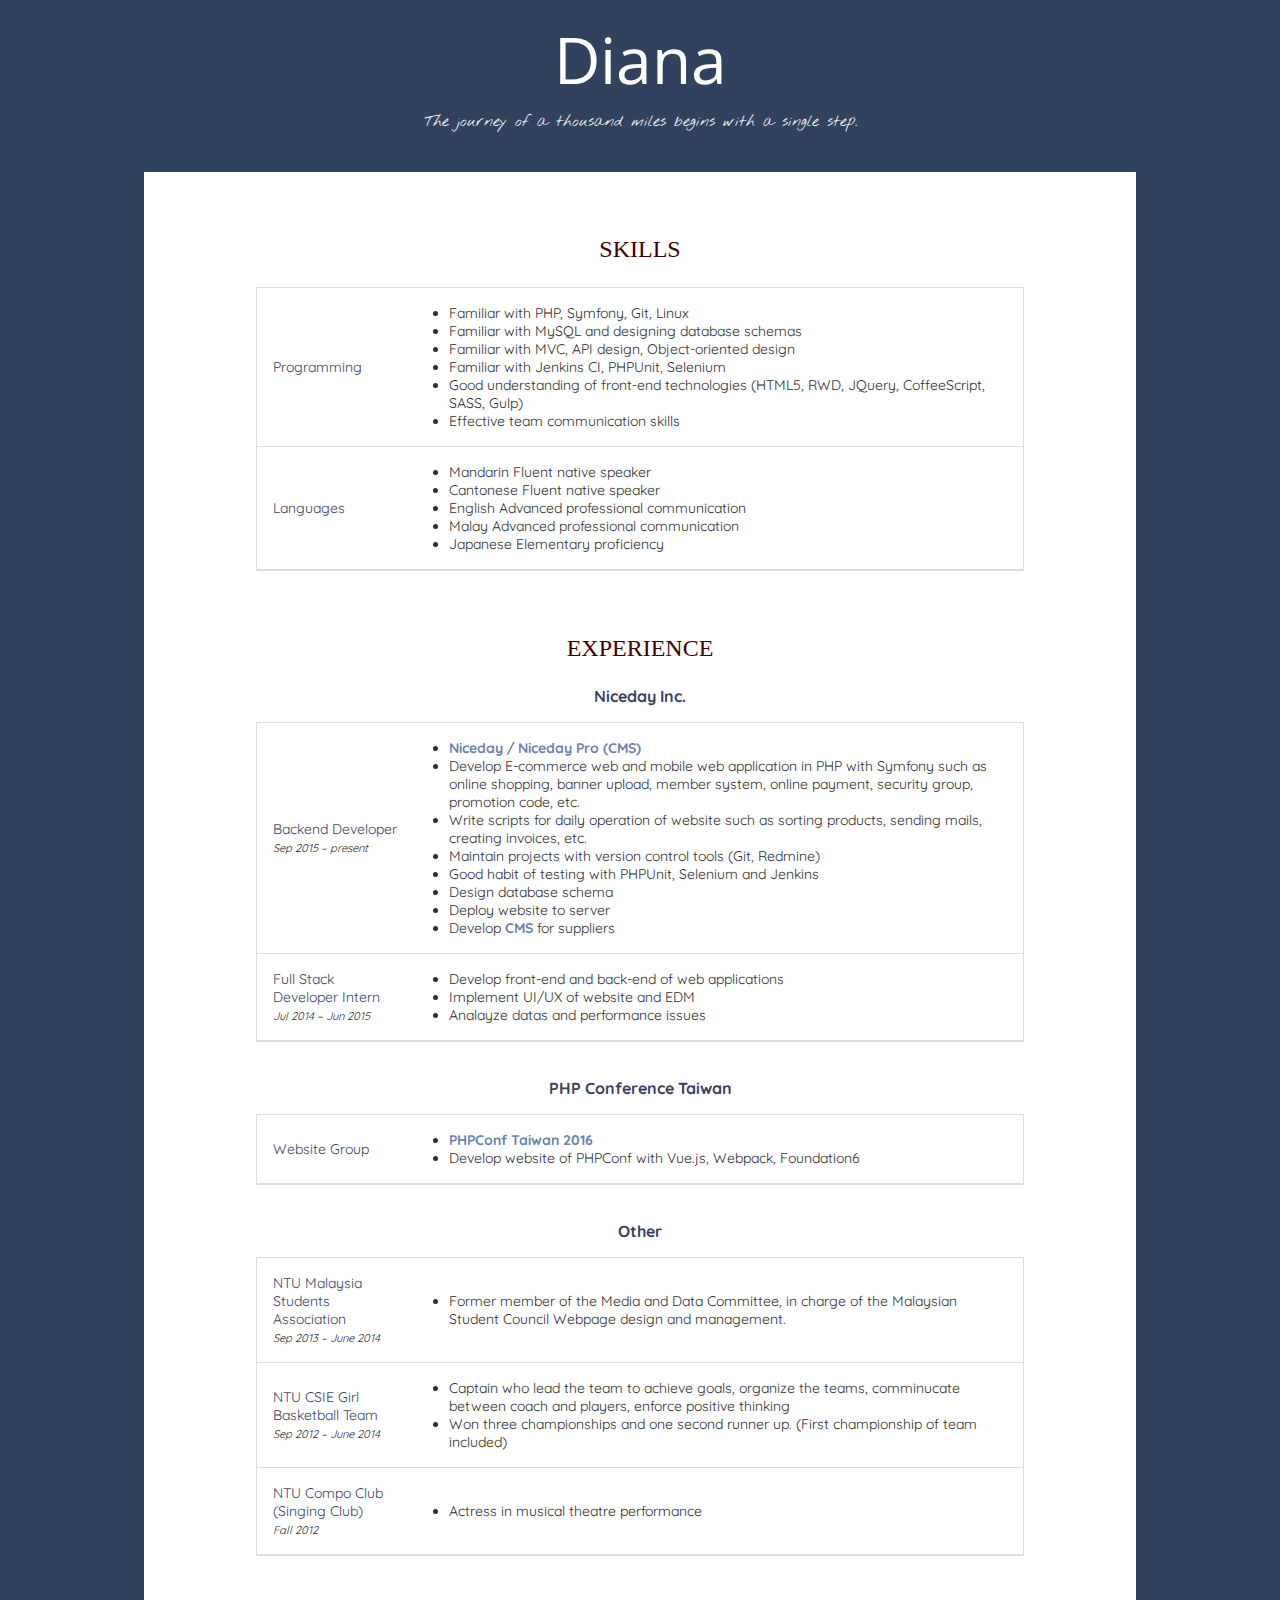
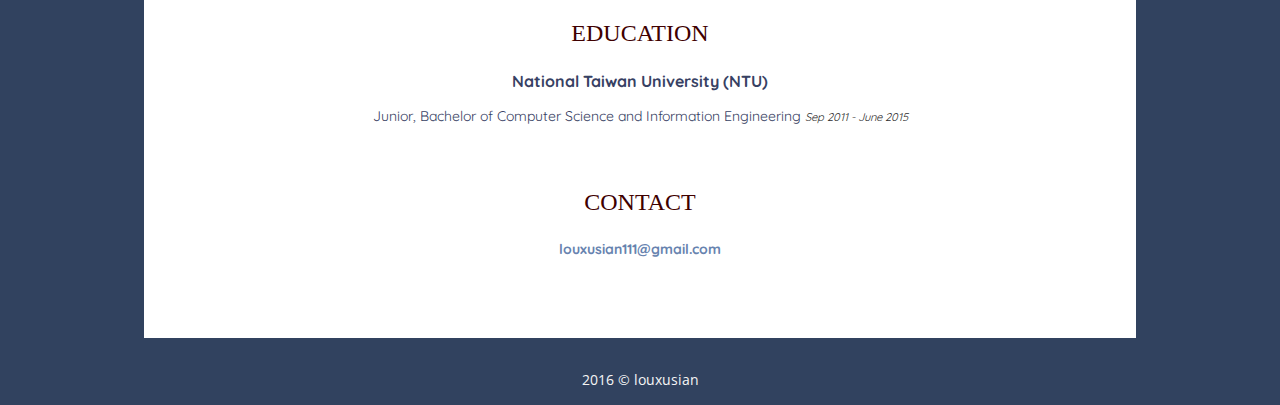
==== commit d583915b: "Site updated: 2016-07-27 19:02:44" ====
--- a/about/index.html
+++ b/about/index.html
@@ -94,16 +94,6 @@
                         <li>Deploy website to server</li>
                         <li>Develop <a href="https://cms.niceday.tw" target="_blank">CMS</a> for suppliers</li>
                     </ul>
-                    <!--
-                    主要負責後端功能開發：前後台功能、串接金流商、圖片上傳、會員系統、權限分組、優惠代碼等。
-                    使用 PHP 框架：Symfony
-                    撰寫 Scripts 自動跑例行程式：產品排序、寄通知信、開發票等。
-                    能夠獨立規劃 Database schema
-                    使用版本控制工具 Git, Redmine
-                    使用測試工具 Jenkins CI, PHPUnit, Selenium
-                    部署網站到伺服器
-                    -->
-
                 </td>
             </tr>
             <tr>
@@ -114,11 +104,6 @@
                         <li>Implement UI/UX of website and EDM</li>
                         <li>Analayze datas and performance issues</li>
                     </ul>
-                    <!--
-                     協助前後端功能開發
-                     網站及 EDM 切版
-                     分析數據產生報表
-                    -->
                 </td>
             </tr>
             </tbody>
@@ -135,9 +120,6 @@
                         <li><a href="http://http://2016.phpconf.tw/" target="_blank">PHPConf Taiwan 2016</a></li>
                         <li>Develop website of PHPConf with Vue.js, Webpack, Foundation6</li>
                     </ul>
-                    <!--
-                    使用新技術 Vue.js, Webpack, Foundation6 實作網站。
-                    -->
                 </td>
             </tr>
             </tbody>
@@ -153,20 +135,15 @@
                     <ul>
                         <li>Former member of the Media and Data Committee, in charge of the Malaysian Student Council Webpage design and management.</li>
                     </ul>
-                    <!--
-                    資訊股，負責建立新網站及維護社團資料，成功用網站吸引贊助為社團帶來福利。
-                    -->
                 </td>
             </tr>
             <tr>
-                <td class="small-title">NTU CSIE Girl Basketball Team <br/><span class="date">Feb 2013 – Sep 2014</span></td>
+                <td class="small-title">NTU CSIE Girl Basketball Team <br/><span class="date">Sep 2012 – June 2014</span></td>
                 <td>
                     <ul>
-                        <li>Captain of the team who lead the team to achieve goals, communicate between coach and players</li>
+                        <li>Captain who lead the team to achieve goals, organize the teams, comminucate between coach and players, enforce positive thinking</li>
+                        <li>Won three championships and one second runner up. (First championship of team included)</li>
                     </ul>
-                    <!--
-                    兩年隊長經驗，帶動球隊達到年度目標
-                    -->
                 </td>
             </tr>
             <tr>
@@ -175,7 +152,6 @@
                     <ul>
                         <li>Actress in musical theatre performance</li>
                     </ul>
-                    <!-- 流唱之夜音樂劇女主角-->
                 </td>
             </tr>
             </tbody>
@@ -195,8 +171,6 @@
     <div class="content">
         <p>
             <a href="mailto:louxusian111@gmail.com?Subject=Hello%20Diana" target="_top">louxusian111@gmail.com</a>
-            <!--/-->
-            <!--<a href="https://github.com/louxusian" target="_blank">GitHub</a>-->
         </p>
     </div>
 </div>
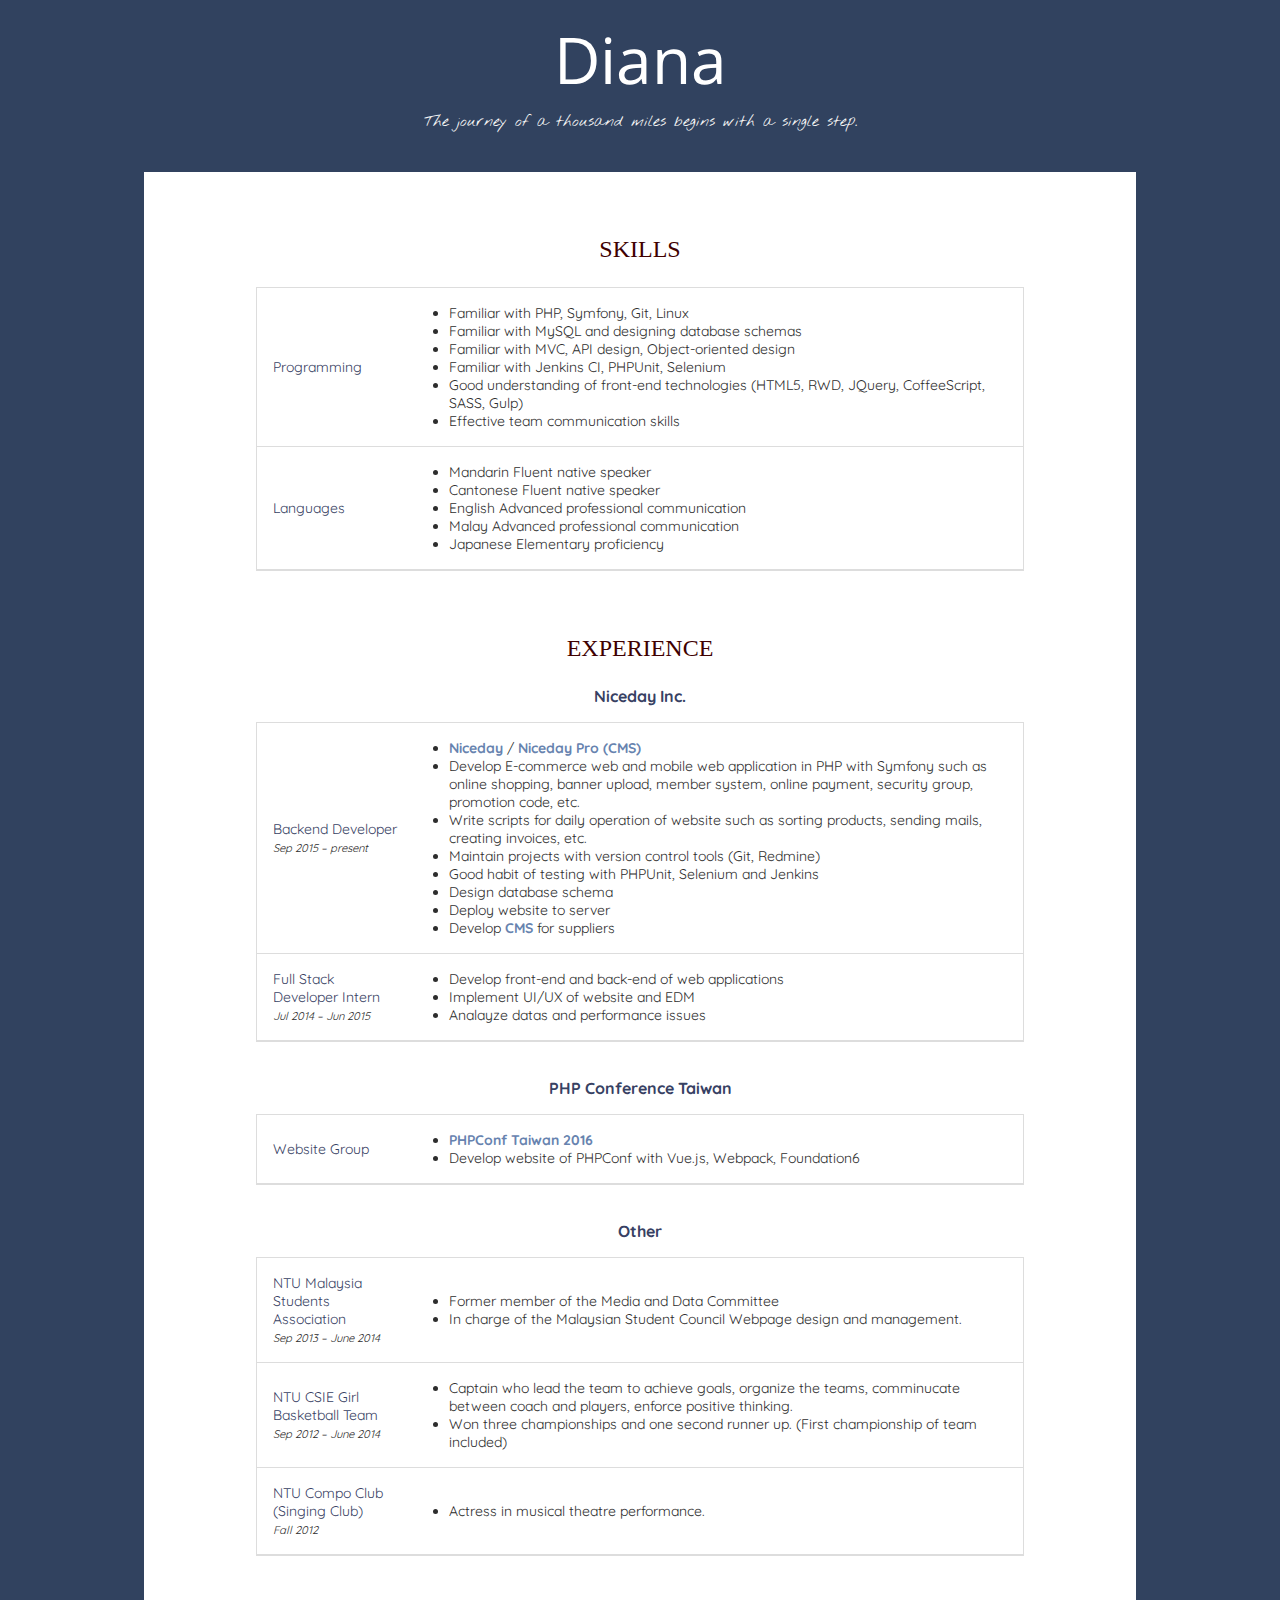
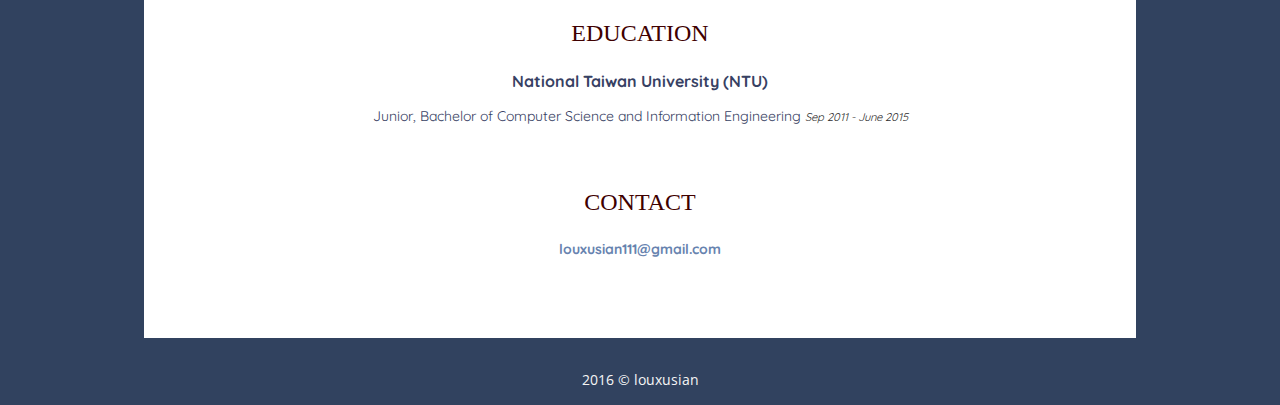
==== commit 680daff3: "Site updated: 2016-07-27 19:04:19" ====
--- a/about/index.html
+++ b/about/index.html
@@ -133,7 +133,8 @@
                 <td class="small-title">NTU Malaysia Students Association <br/><span class="date">Sep 2013 – June 2014</span></td>
                 <td>
                     <ul>
-                        <li>Former member of the Media and Data Committee, in charge of the Malaysian Student Council Webpage design and management.</li>
+                        <li>Former member of the Media and Data Committee</li>
+                        <li>In charge of the Malaysian Student Council Webpage design and management.</li>
                     </ul>
                 </td>
             </tr>
@@ -141,7 +142,7 @@
                 <td class="small-title">NTU CSIE Girl Basketball Team <br/><span class="date">Sep 2012 – June 2014</span></td>
                 <td>
                     <ul>
-                        <li>Captain who lead the team to achieve goals, organize the teams, comminucate between coach and players, enforce positive thinking</li>
+                        <li>Captain who lead the team to achieve goals, organize the teams, comminucate between coach and players, enforce positive thinking.</li>
                         <li>Won three championships and one second runner up. (First championship of team included)</li>
                     </ul>
                 </td>
@@ -150,7 +151,7 @@
                 <td class="small-title">NTU Compo Club (Singing Club) <br/><span class="date">Fall 2012</span></td>
                 <td>
                     <ul>
-                        <li>Actress in musical theatre performance</li>
+                        <li>Actress in musical theatre performance.</li>
                     </ul>
                 </td>
             </tr>
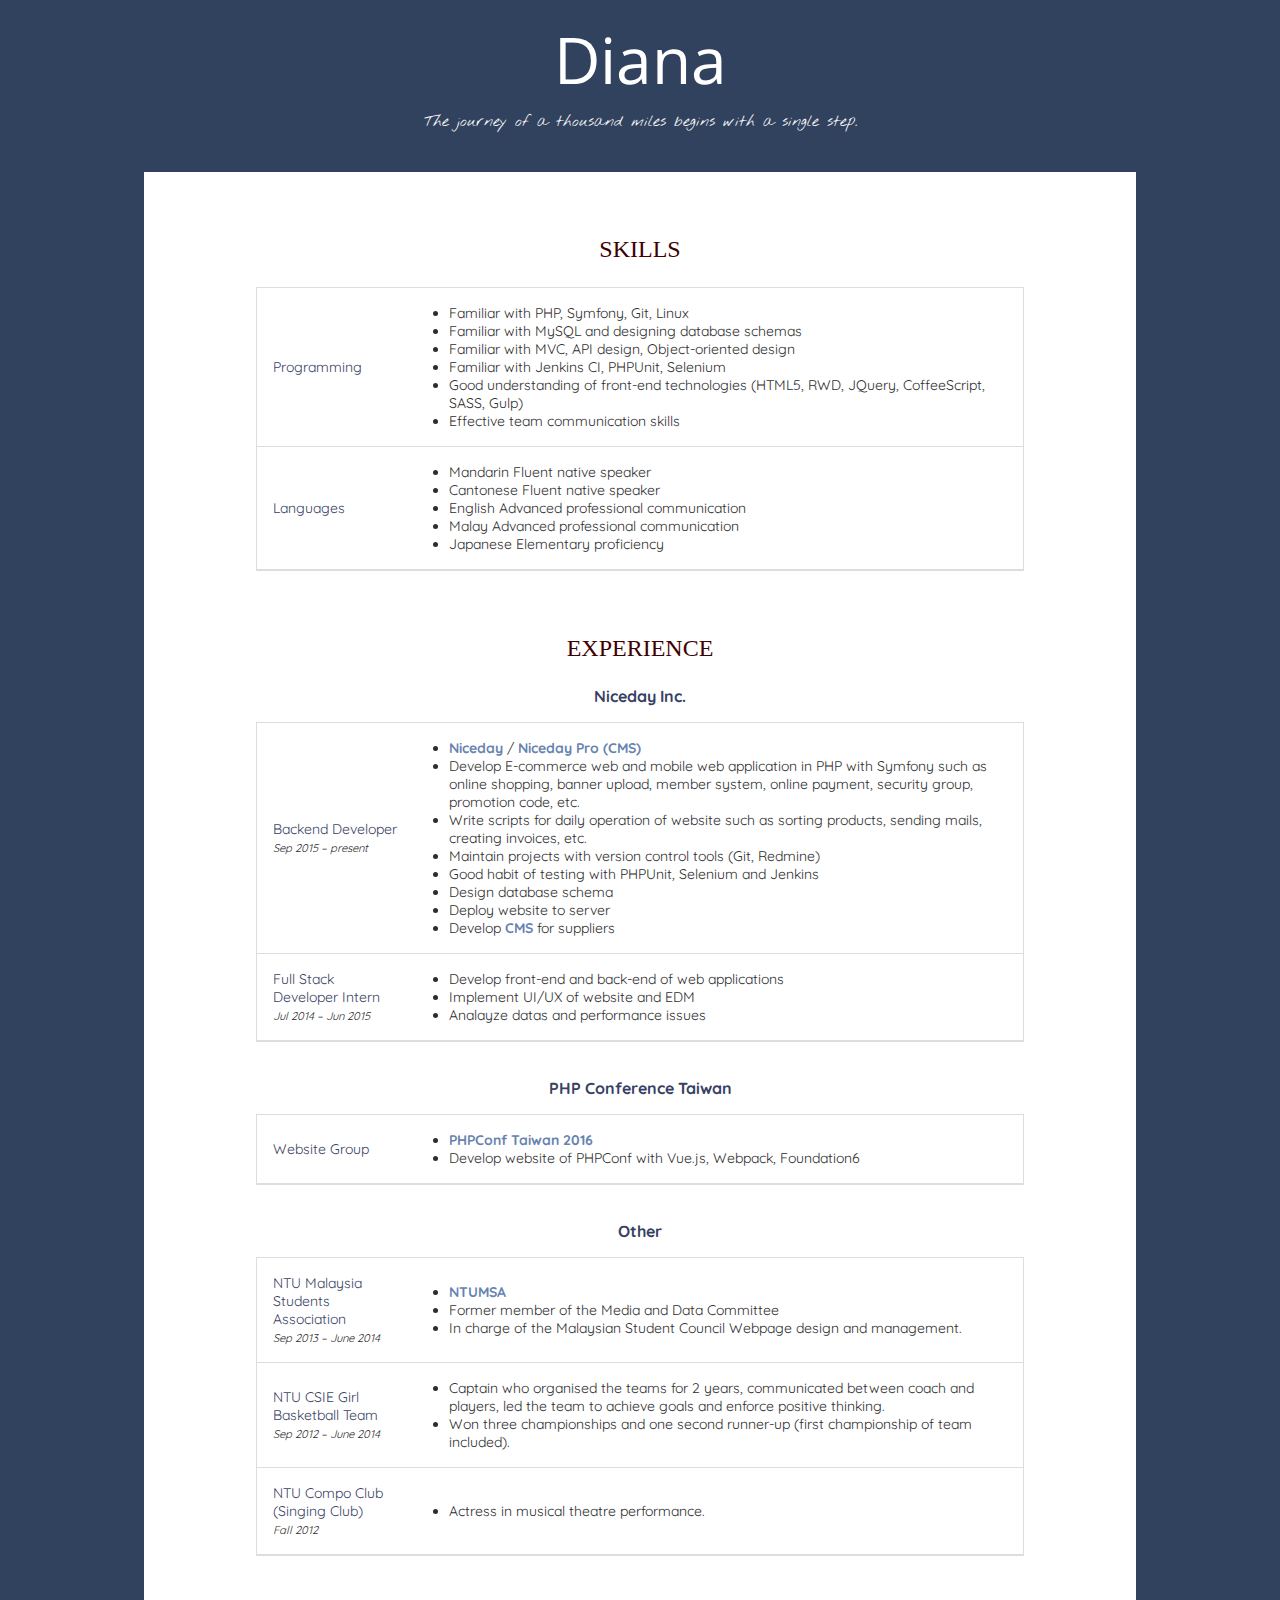
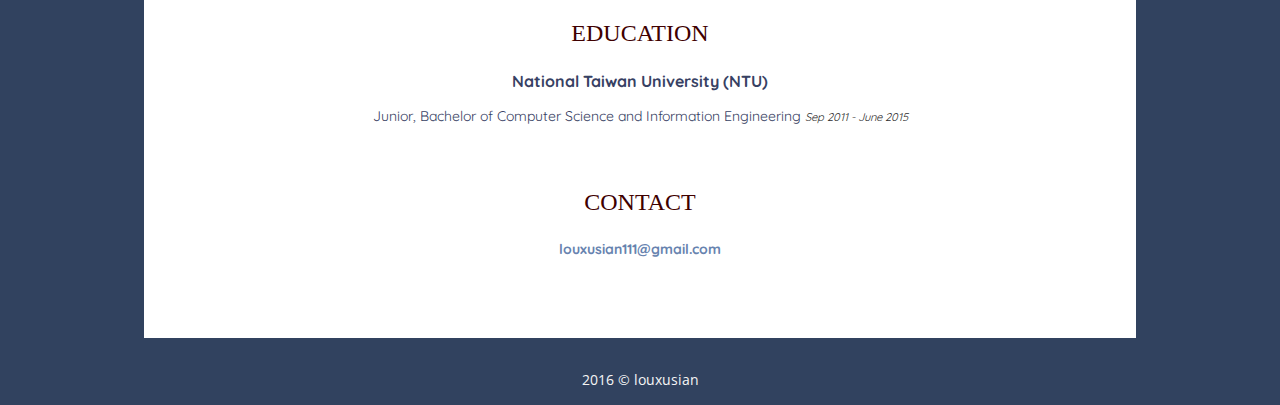
==== commit 6e8e7855: "Site updated: 2016-07-28 02:48:09" ====
--- a/about/index.html
+++ b/about/index.html
@@ -133,6 +133,7 @@
                 <td class="small-title">NTU Malaysia Students Association <br/><span class="date">Sep 2013 – June 2014</span></td>
                 <td>
                     <ul>
+                        <li><a href="http://ntumsa.wix.com/ntumalaysia" target="_blank">NTUMSA</a></li>
                         <li>Former member of the Media and Data Committee</li>
                         <li>In charge of the Malaysian Student Council Webpage design and management.</li>
                     </ul>
@@ -142,8 +143,8 @@
                 <td class="small-title">NTU CSIE Girl Basketball Team <br/><span class="date">Sep 2012 – June 2014</span></td>
                 <td>
                     <ul>
-                        <li>Captain who lead the team to achieve goals, organize the teams, comminucate between coach and players, enforce positive thinking.</li>
-                        <li>Won three championships and one second runner up. (First championship of team included)</li>
+                        <li>Captain who organised the teams for 2 years, communicated between coach and players, led the team to achieve goals and enforce positive thinking.</li>
+                        <li>Won three championships and one second runner-up (first championship of team included).</li>
                     </ul>
                 </td>
             </tr>
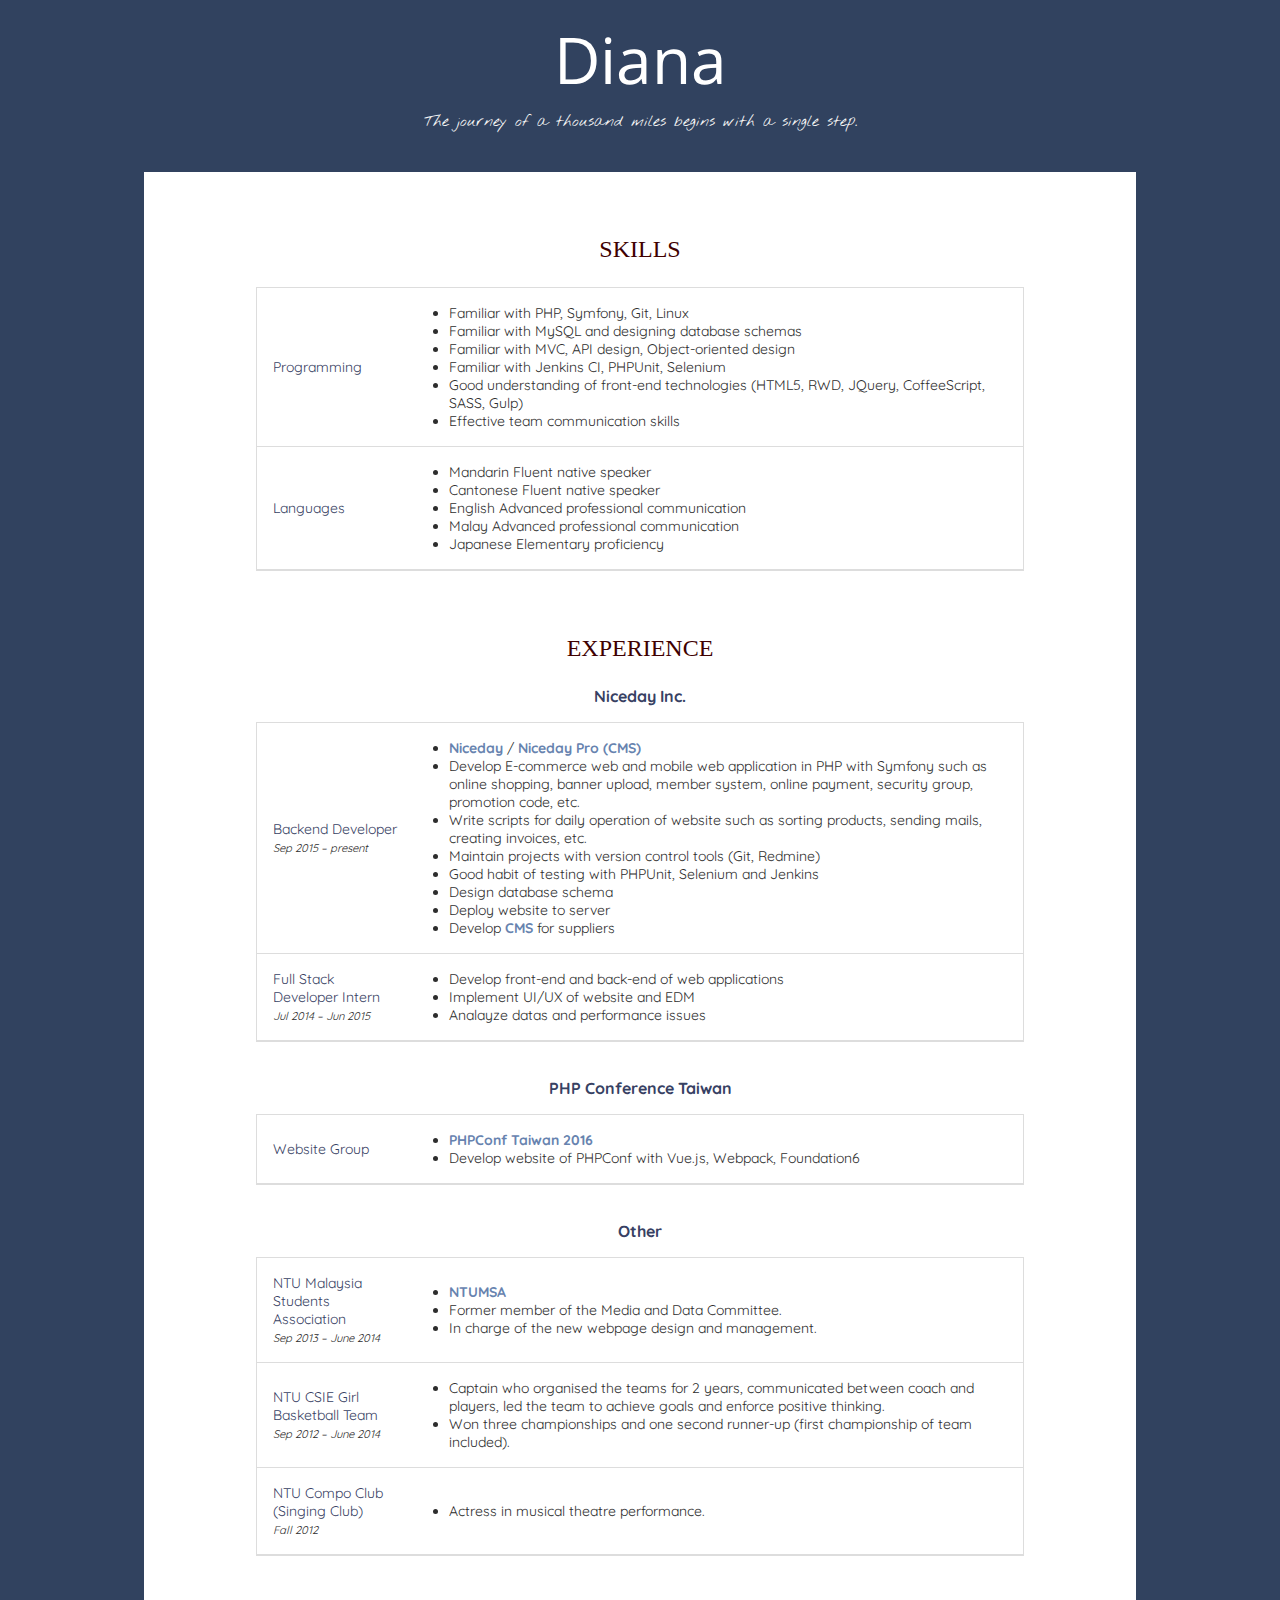
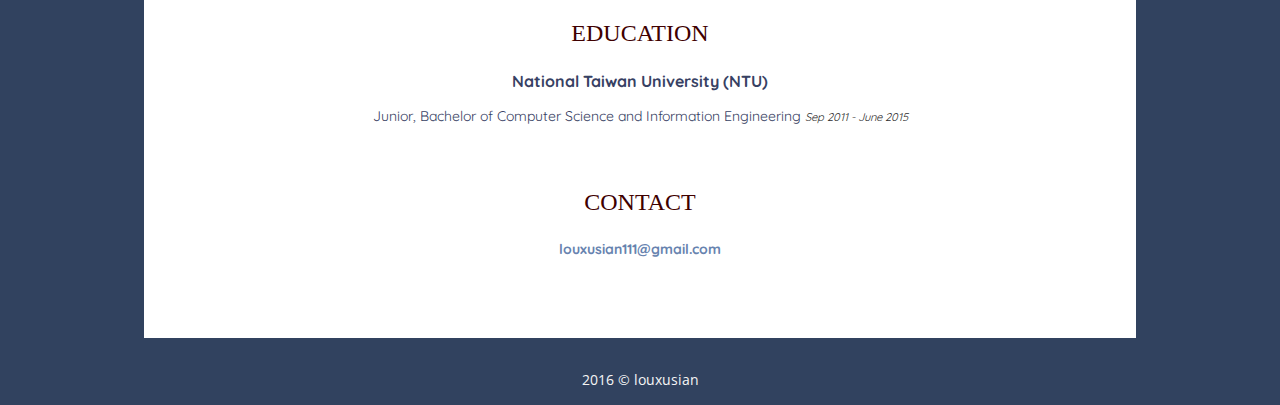
==== commit 851fee90: "Site updated: 2016-07-28 03:06:19" ====
--- a/about/index.html
+++ b/about/index.html
@@ -134,8 +134,8 @@
                 <td>
                     <ul>
                         <li><a href="http://ntumsa.wix.com/ntumalaysia" target="_blank">NTUMSA</a></li>
-                        <li>Former member of the Media and Data Committee</li>
-                        <li>In charge of the Malaysian Student Council Webpage design and management.</li>
+                        <li>Former member of the Media and Data Committee.</li>
+                        <li>In charge of the new webpage design and management.</li>
                     </ul>
                 </td>
             </tr>
